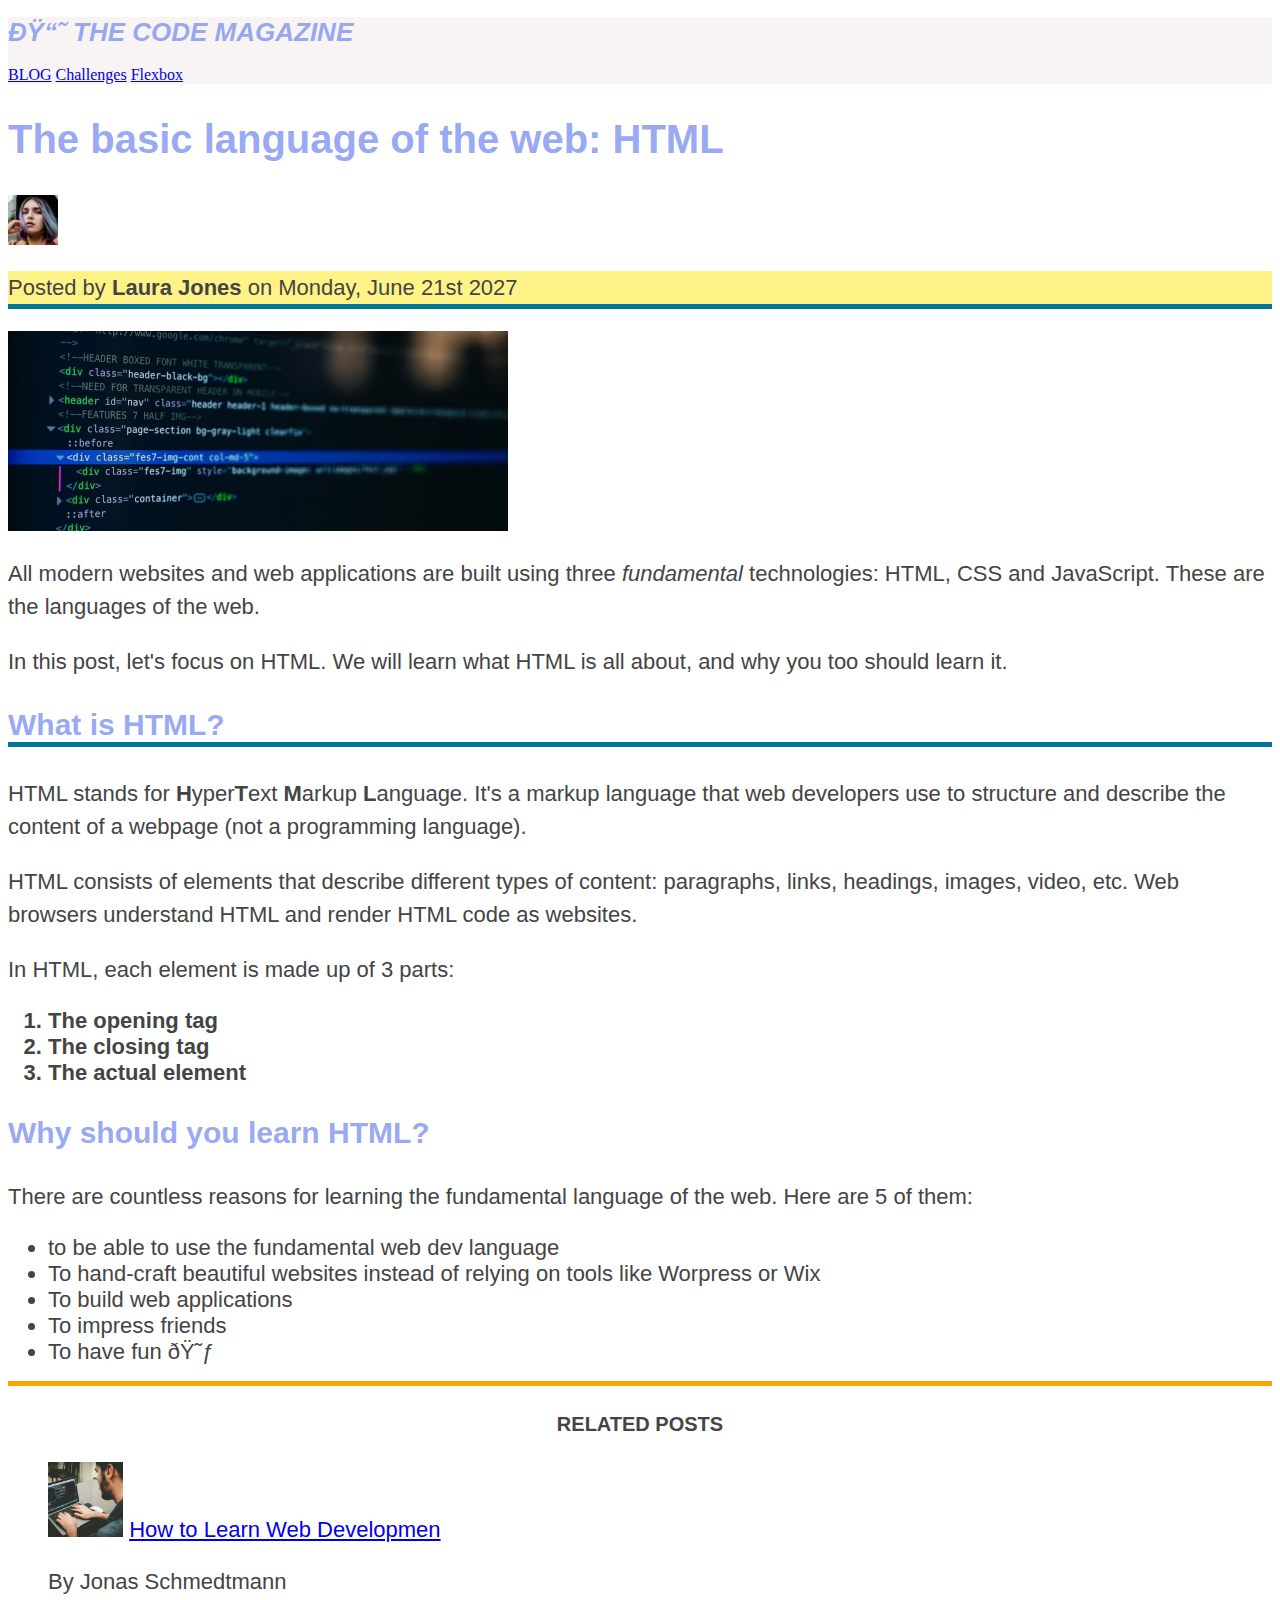
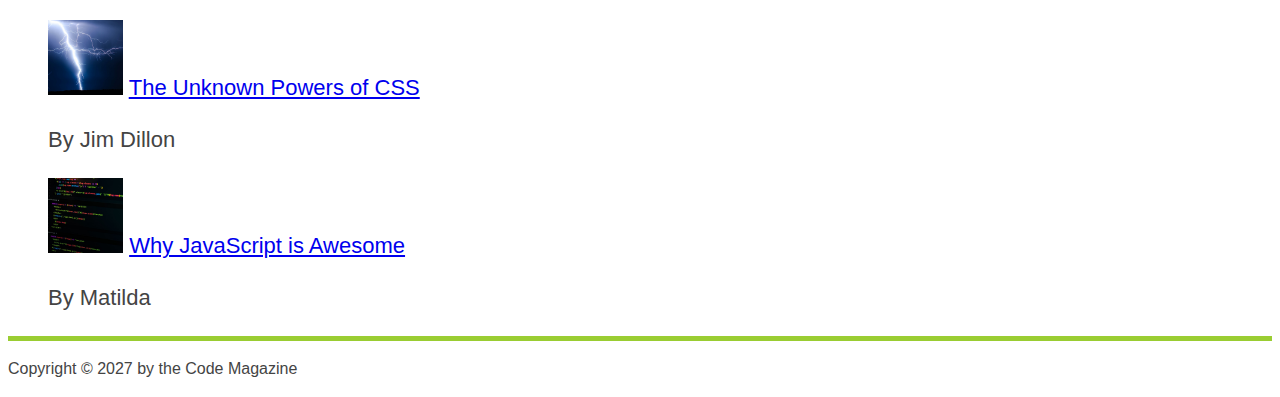
==== index.html @ 6cbcb2ea "First commit" ====
<!DOCTYPE html>
<html lang="en">
  <head>
    <meta charset="UFT-8" />
    <link href="style.css" rel="stylesheet" />
    
    <title>The basic language of the web: HTML</title>
  </head>
  <body>
    <header class="main-header">
    <h1>📘 The Code Magazine</h1>
    <nav>
    <a href="blog.html">BLOG</a>
    <a href="Challenges.html">Challenges</a>
    <a href="#">Flexbox</a>
    </nav>
  </header>
<article>
<header>
    <h2>The basic language of the web: HTML</h2>
    <img src="img/laura-jones.jpg"
    alt="the author of the article"
    width="50"
    height="50"
    />
    <p class="author-L">Posted by <strong>Laura Jones</strong> on Monday, June 21st 2027</p>


      <img src="img/post-img.jpg"
      alt="html code on a screen"
      width="500"
      height="200"
      />
</header>

      <p>All modern websites and web applications are built using three
      <em>fundamental</em>
      technologies: HTML, CSS and JavaScript. These are the languages of the
      web.
    </p>
    <p>
      In this post, let's focus on HTML. We will learn what HTML is all about,
      and why you too should learn it.
    </p>

    <h3 class="HTML-is">What is HTML?</h3>
    <p>
      HTML stands for <strong>H</strong>yper<strong>T</strong>ext
      <strong>M</strong>arkup <strong>L</strong>anguage. It's a markup language
      that web developers use to structure and describe the content of a webpage
      (not a programming language).
    </p>
    <p>
      HTML consists of elements that describe different types of content:
      paragraphs, links, headings, images, video, etc. Web browsers understand
      HTML and render HTML code as websites.
    </p>
    <p>In HTML, each element is made up of 3 parts:</p>
    <ol class="test-1">
      <li>The opening tag</li>
      <li>The closing tag</li>
      <li>The actual element</li>
    </ol>
    <h3>Why should you learn HTML?</h3>
    <p>There are countless reasons for learning the fundamental language of the web. Here are 5 of them:
    </p>
    <ul>
      <li>to be able to use the fundamental web dev language</li>
       <li>To hand-craft beautiful websites instead of relying on tools like Worpress or Wix</li>
        <li>To build web applications</li>
        <li>To impress friends</li>
        <li>To have fun 😃</li>
    </article>
    <aside>
      <h4>Related posts
      </h4>
<ul class="related">
  <li><img src="img/related-1.jpg"
  alt="a person programming"
  width="75"
  height="75">
  <a href="#">How to Learn Web Developmen</a></li>
  <p>By Jonas Schmedtmann</p>
  <li>
    <img src="img/related-2.jpg"
    alt="lighting"
    width="75"
    height="75">
    <a href="#"> The Unknown Powers of CSS</a>
  </li>
  <p>By Jim Dillon</p>
<li>
  <img src="img/related-3.jpg"
  alt="JavaScript code on a screen"
  width="75"
  height="75">
<a href="#">Why JavaScript is Awesome</a>
</li>
<p>By Matilda</p>
</ul>
    </aside>
    <footer>
      <p id="copyright">Copyright &copy; 2027 by the Code Magazine</p>
      
    </footer>
  </body>
</html>
---- style.css ----
h1,
h2,
h3,
h4,
p,
li {
  font-family: sans-serif;
  color: #444;
}
h1,
h2,
h3 {
  color: rgba(125, 146, 240, 0.801);
}
h1 {
  font-size: 26px;
  text-transform: uppercase;
  font-style: italic;
}
h2 {
  font-size: 40px;
}
h3 {
  font-size: 30px;
}
h4 {
  font-size: 20px;
  text-transform: uppercase;
  text-align: center;
}
p {
  font-size: 22px;
  line-height: 1.5;
}
li {
  font-size: 22px;
}
/* footer p {
  font-size: 16px;
} */
#copyright {
  font-size: 16px;
}
.related {
  list-style: none;
}
.test-1 {
  font-weight: bold;
}
.main-header {
  background-color: #f8f4f4;
}
.author-L {
  border-bottom: 5px solid #007896;
  background-color: rgba(255, 230, 0, 0.466);
}
.HTML-is {
  border-bottom: 5px solid #007896;
}

aside {
  border-top: 5px solid orange;
  border-bottom: 5px solid yellowgreen;
}

/* li:nth-child(even) { */
  color: crimson;
}

a:link {
  text-decoration: none;
}

a:hover{
  color: orange;
  font-weight: bold;
  text-decoration: underline blue;
  
}
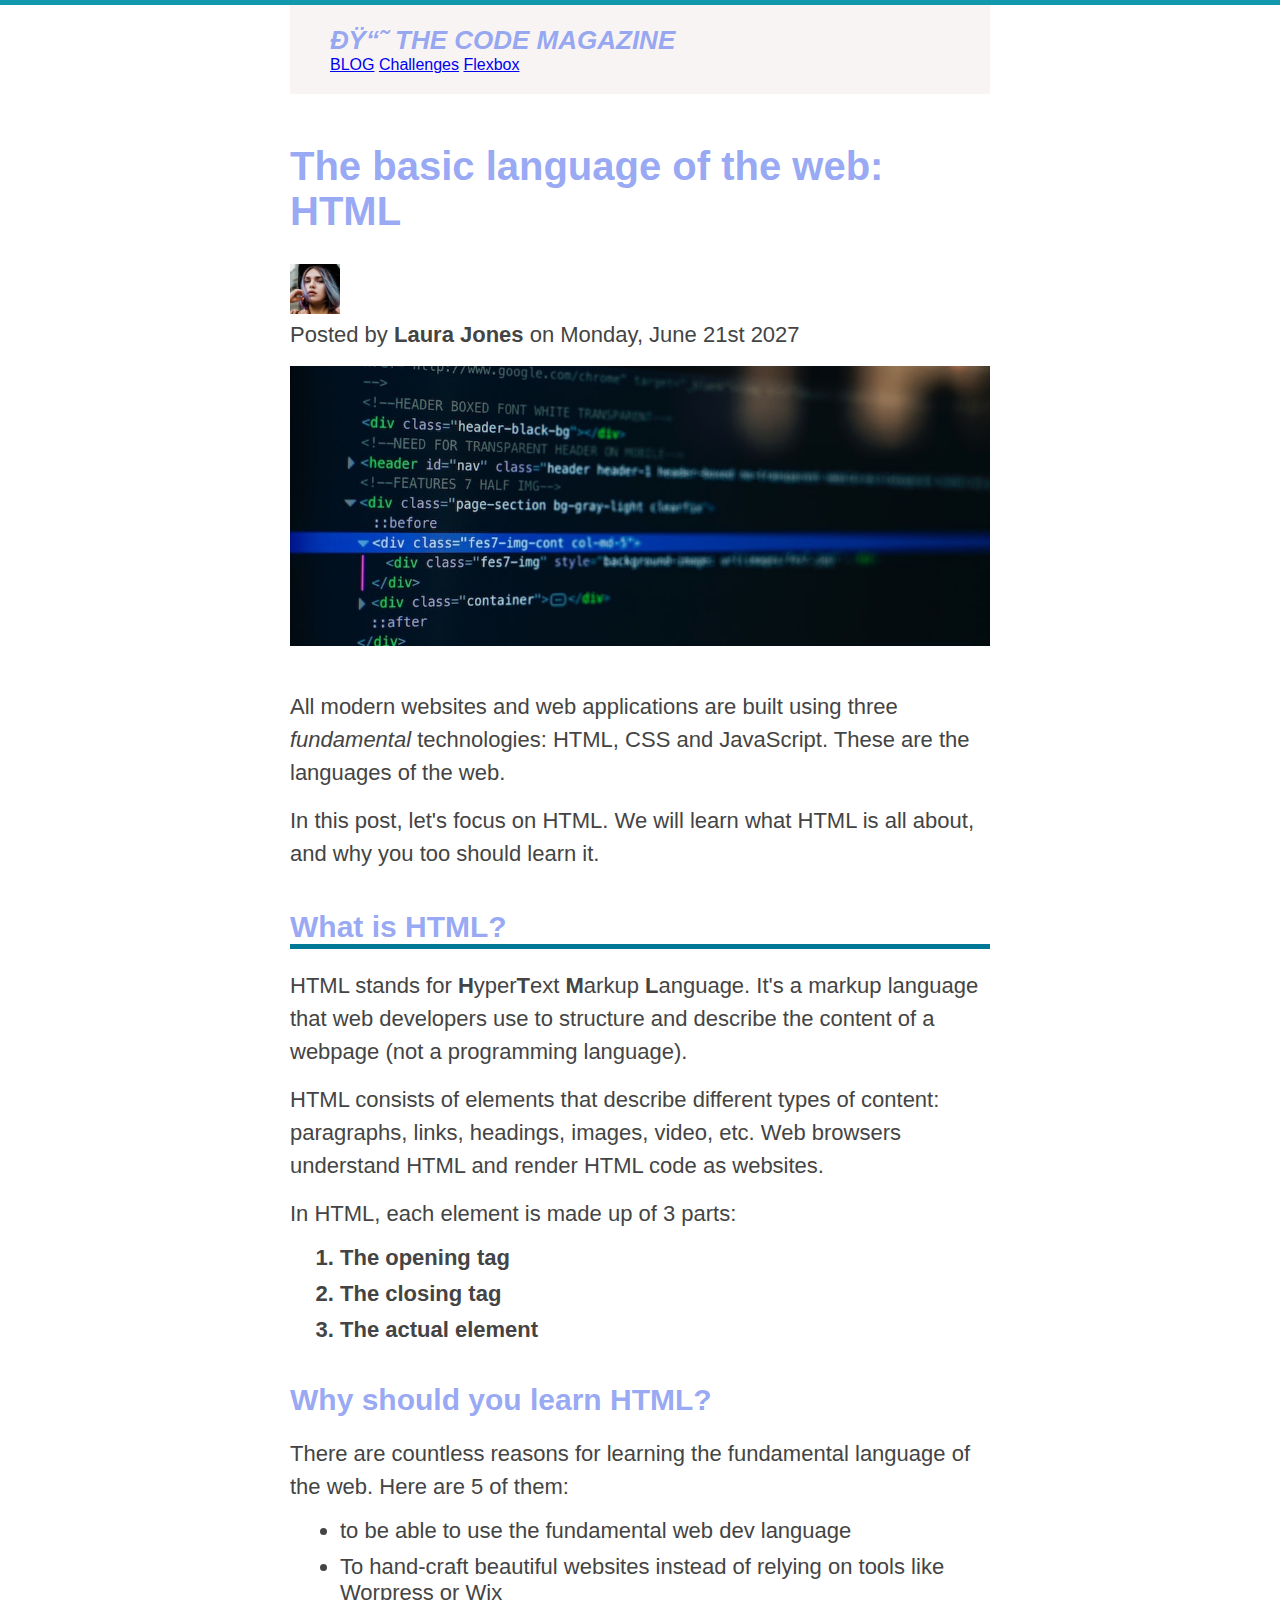
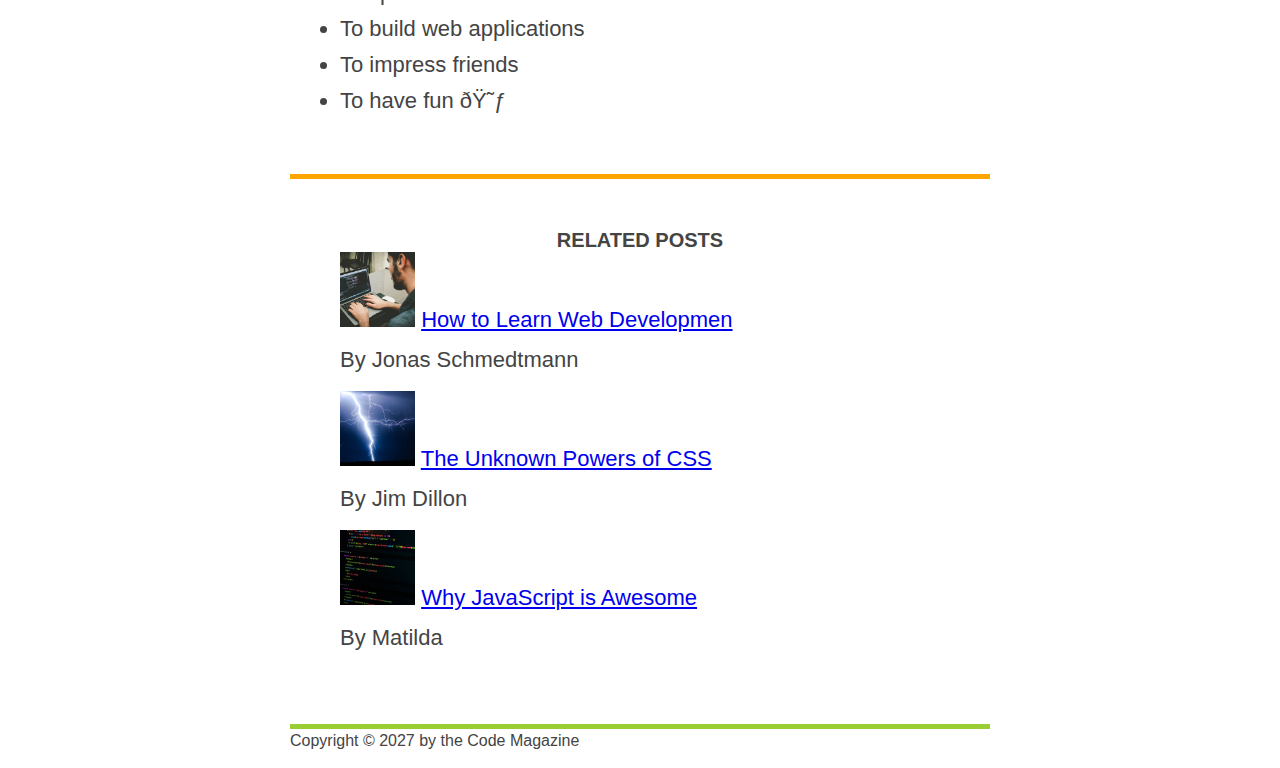
==== commit 1fa1a333: "paddings+margins" ====
--- a/index.html
+++ b/index.html
@@ -6,7 +6,9 @@
     
     <title>The basic language of the web: HTML</title>
   </head>
+  
   <body>
+    <div class="container">
     <header class="main-header">
     <h1>📘 The Code Magazine</h1>
     <nav>
@@ -16,7 +18,7 @@
     </nav>
   </header>
 <article>
-<header>
+<header class="post-header">
     <h2>The basic language of the web: HTML</h2>
     <img src="img/laura-jones.jpg"
     alt="the author of the article"
@@ -30,6 +32,7 @@
       alt="html code on a screen"
       width="500"
       height="200"
+      class="post-img"
       />
 </header>
 
@@ -103,5 +106,6 @@
       <p id="copyright">Copyright &copy; 2027 by the Code Magazine</p>
       
     </footer>
+    </div>
   </body>
 </html>
--- a/style.css
+++ b/style.css
@@ -1,12 +1,13 @@
-h1,
-h2,
-h3,
-h4,
-p,
-li {
+*{
+  margin:0;
+  padding:0%;
+}
+body {
+  color: #444;
   font-family: sans-serif;
-  color: #444;
+  border-top: 5px solid #1098ad;
 }
+
 h1,
 h2,
 h3 {
@@ -19,9 +20,12 @@
 }
 h2 {
   font-size: 40px;
+  margin-bottom: 30px;
 }
 h3 {
   font-size: 30px;
+  margin-bottom: 20px;
+  margin-top: 40px;
 }
 h4 {
   font-size: 20px;
@@ -31,9 +35,19 @@
 p {
   font-size: 22px;
   line-height: 1.5;
+  margin-bottom: 15px;
+}
+ul, 
+ol {
+  margin-left: 50px;
+  margin-bottom: 20px;
 }
 li {
   font-size: 22px;
+  margin-bottom: 10px;
+}
+li:last-child {
+  margin-bottom: 0;
 }
 /* footer p {
   font-size: 16px;
@@ -49,10 +63,18 @@
 }
 .main-header {
   background-color: #f8f4f4;
+  padding: 20px 40px;
+  margin-bottom: 50px;
+}
+article{
+  margin-bottom: 60px;
+}
+.post-header{
+  margin-bottom: 40px;
 }
 .author-L {
-  border-bottom: 5px solid #007896;
-  background-color: rgba(255, 230, 0, 0.466);
+  /*border-bottom: 5px solid #007896;
+  background-color: rgba(255, 230, 0, 0.466);*/
 }
 .HTML-is {
   border-bottom: 5px solid #007896;
@@ -61,6 +83,7 @@
 aside {
   border-top: 5px solid orange;
   border-bottom: 5px solid yellowgreen;
+  padding: 50px 0;
 }
 
 /* li:nth-child(even) { */
@@ -76,4 +99,17 @@
   font-weight: bold;
   text-decoration: underline blue;
   
+}
+
+.post-img
+{
+  width:100%;
+  height: auto;
+}
+.container
+{
+  width: 700px;
+  /*margin-left: auto;
+  margin-right: auto;*/
+  margin: 0 auto;
 }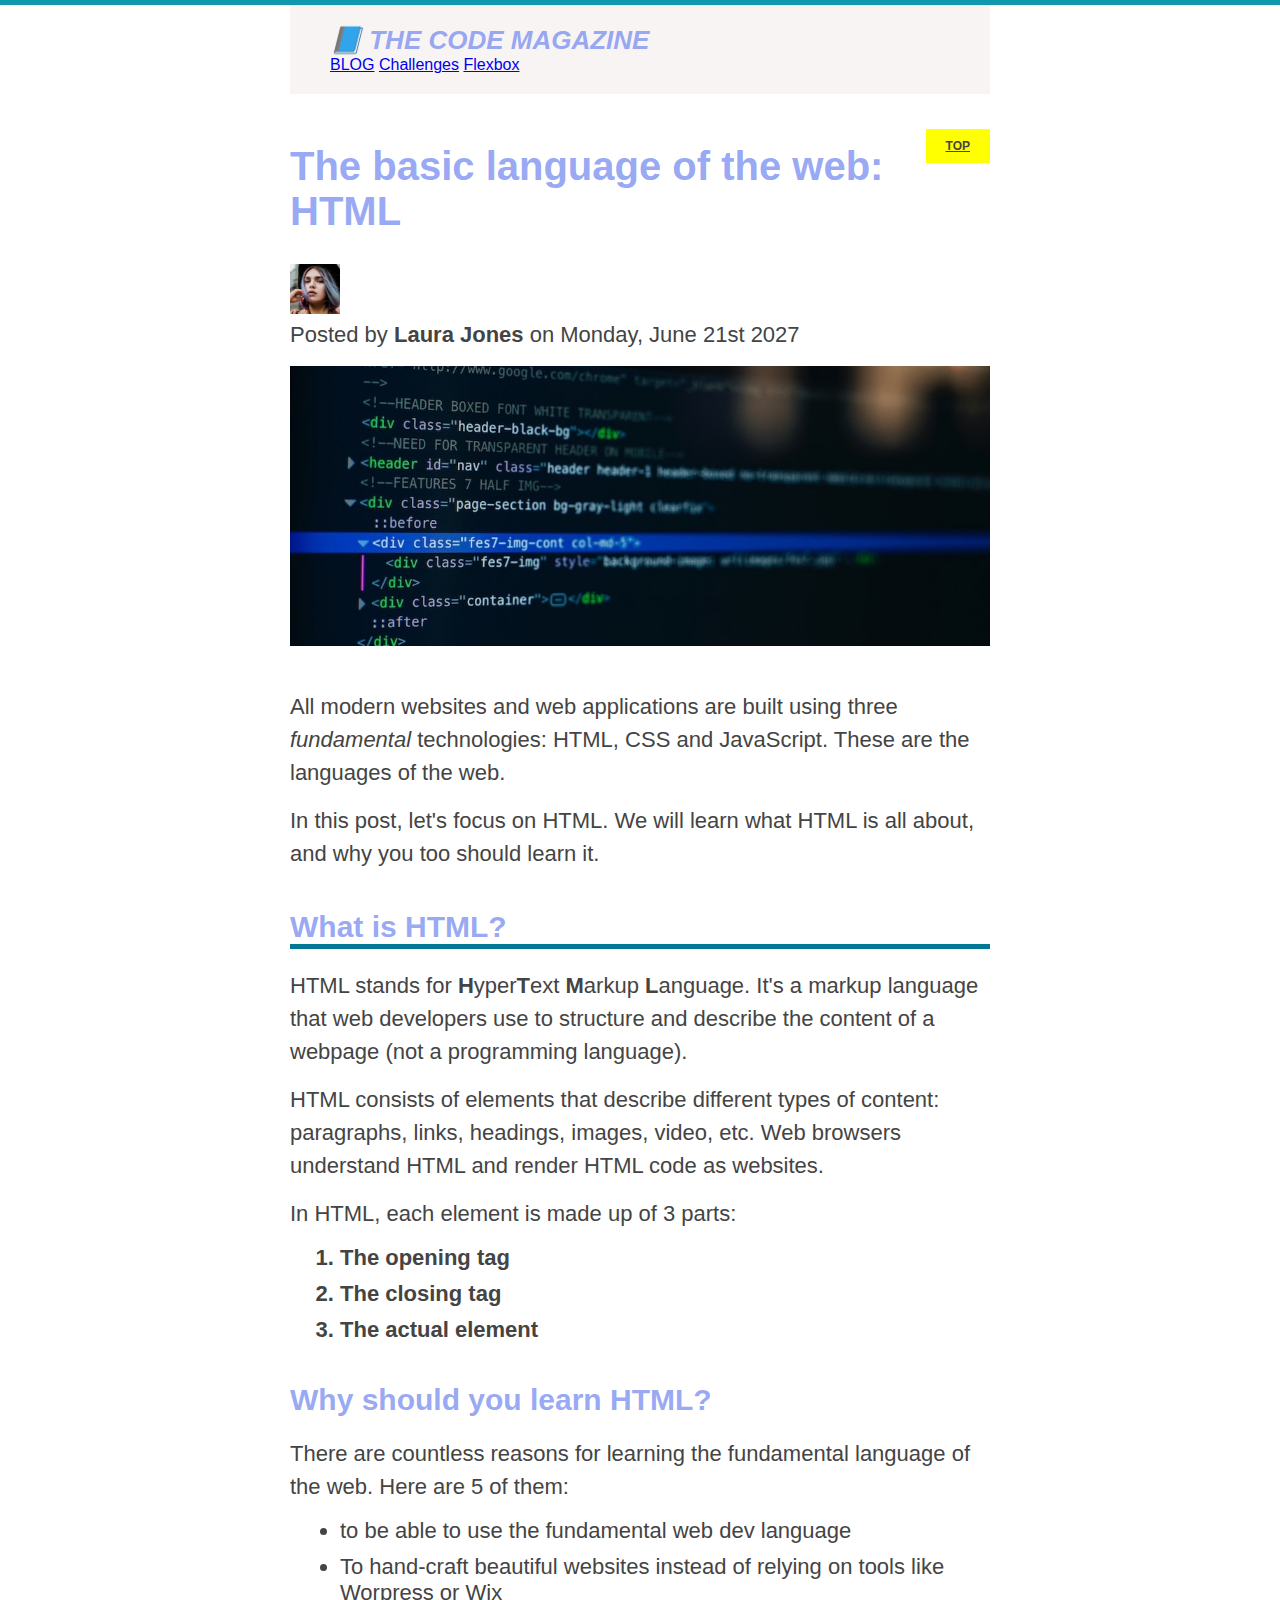
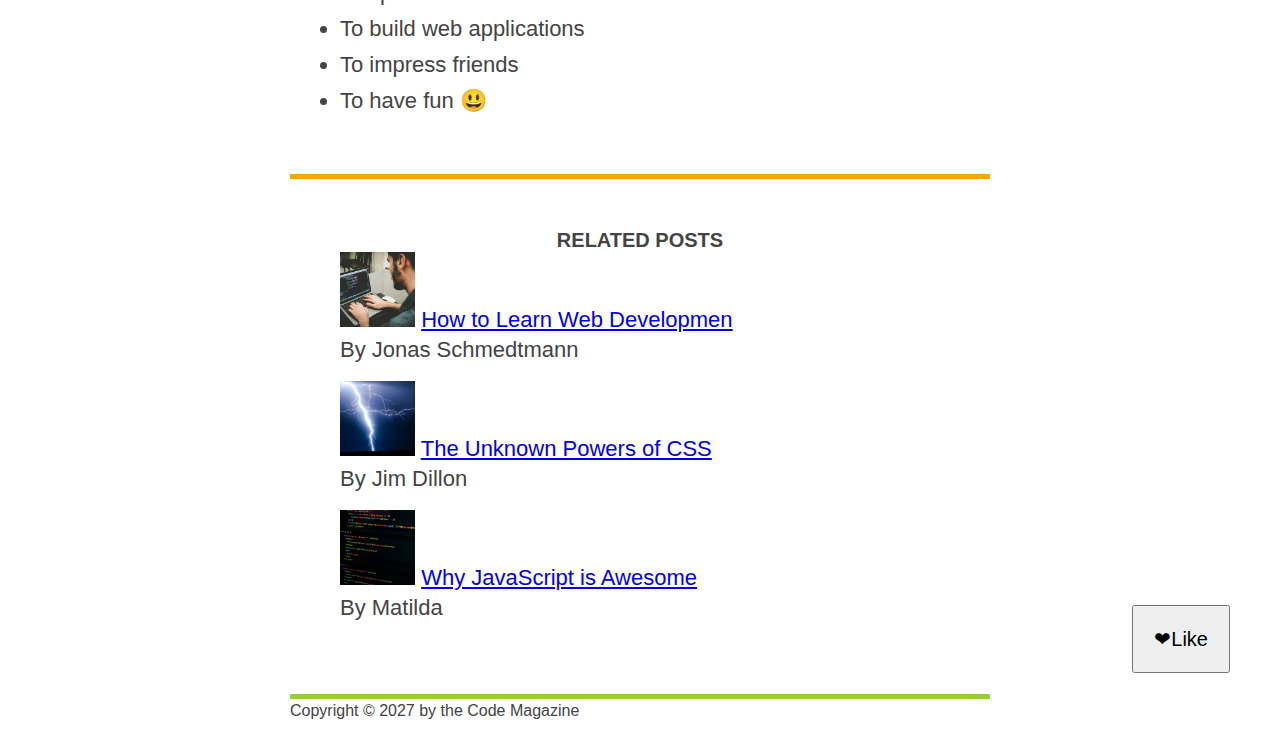
==== commit b160b0d0: "html validator" ====
--- a/index.html
+++ b/index.html
@@ -1,7 +1,7 @@
 <!DOCTYPE html>
 <html lang="en">
   <head>
-    <meta charset="UFT-8" />
+    <meta charset="utf-8" />
     <link href="style.css" rel="stylesheet" />
     
     <title>The basic language of the web: HTML</title>
@@ -73,6 +73,7 @@
         <li>To build web applications</li>
         <li>To impress friends</li>
         <li>To have fun 😃</li>
+    </ul>
     </article>
     <aside>
       <h4>Related posts
@@ -82,30 +83,35 @@
   alt="a person programming"
   width="75"
   height="75">
-  <a href="#">How to Learn Web Developmen</a></li>
+  <a href="#">How to Learn Web Developmen</a>
   <p>By Jonas Schmedtmann</p>
+</li>
+
   <li>
     <img src="img/related-2.jpg"
     alt="lighting"
     width="75"
     height="75">
     <a href="#"> The Unknown Powers of CSS</a>
+    <p>By Jim Dillon</p>
   </li>
-  <p>By Jim Dillon</p>
+
 <li>
   <img src="img/related-3.jpg"
   alt="JavaScript code on a screen"
   width="75"
   height="75">
 <a href="#">Why JavaScript is Awesome</a>
-</li>
 <p>By Matilda</p>
-</ul>
+</li></ul>
+
+
     </aside>
     <footer>
       <p id="copyright">Copyright &copy; 2027 by the Code Magazine</p>
       
     </footer>
     </div>
+    <button>❤Like</button>
   </body>
 </html>
--- a/style.css
+++ b/style.css
@@ -6,6 +6,7 @@
   color: #444;
   font-family: sans-serif;
   border-top: 5px solid #1098ad;
+  position:relative;
 }
 
 h1,
@@ -21,6 +22,22 @@
 h2 {
   font-size: 40px;
   margin-bottom: 30px;
+  position: relative;
+  /* background-color: orange; */
+}
+h2::after
+{
+  content:"TOP";
+  font-size: 12px;
+  text-decoration: underline;
+  font-weight: bolder;
+  display: inline-block;
+  position:absolute;
+  top:-15px;
+  right: 0px;
+  background-color: yellow;
+padding:10px 20px;
+color:#444
 }
 h3 {
   font-size: 30px;
@@ -112,4 +129,12 @@
   /*margin-left: auto;
   margin-right: auto;*/
   margin: 0 auto;
+}
+button{
+  font-size:20px;
+  padding:20px;
+  cursor: pointer;
+  position: absolute;
+  bottom: 50px;
+  right: 50px;
 }